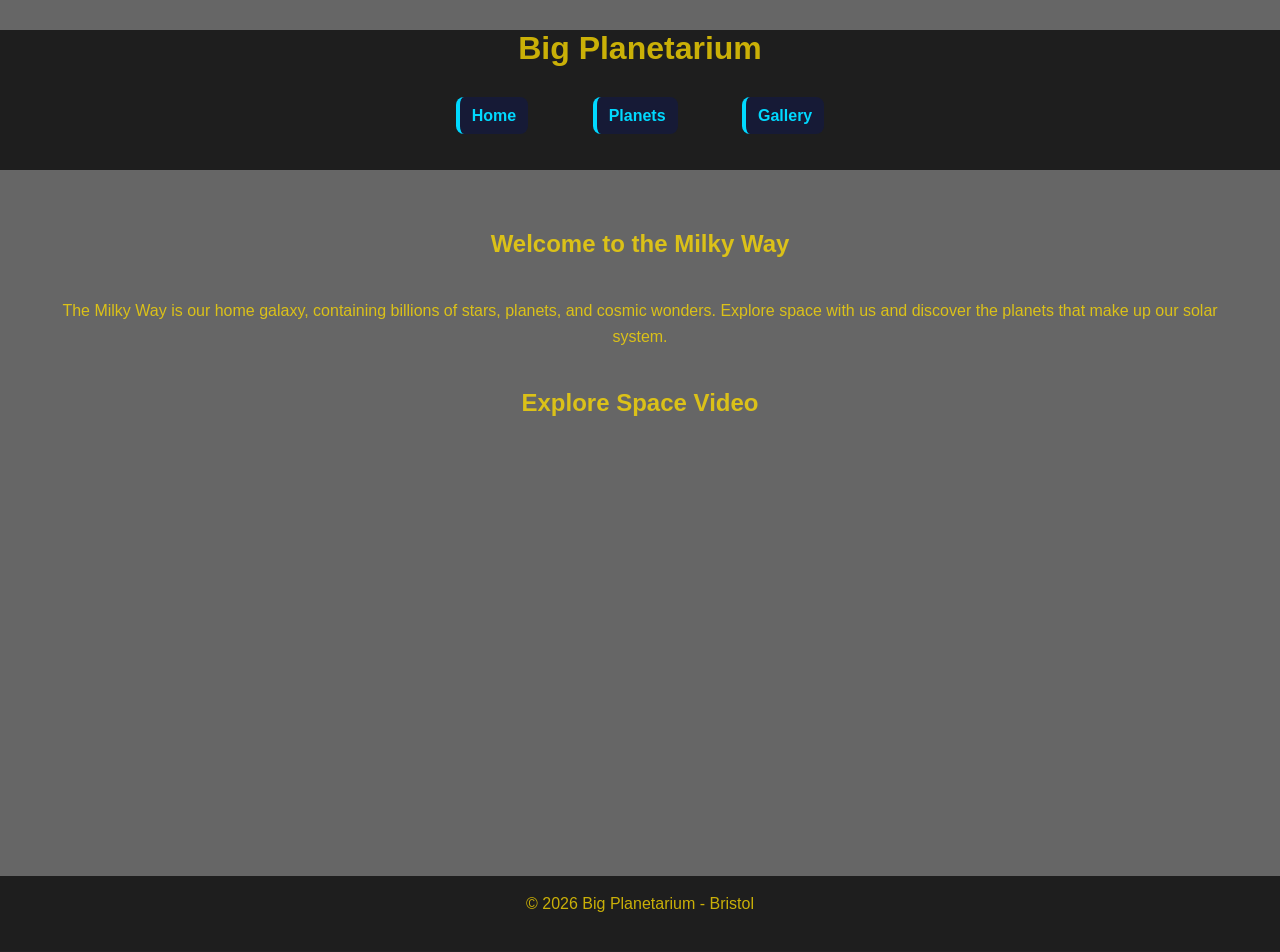
==== index.html @ 8860fdf0 "Add files via upload" ====
<!DOCTYPE html>
<html lang="en">
<head>
    <meta charset="UTF-8">
    <meta name="viewport" content="width=device-width, initial-scale=1.0">
    <title>Big Planetarium</title>
 
    <link rel="stylesheet" href="styles.css">
</head>
 
<body>
 
<header>
    <h1>Big Planetarium</h1>
 
    <nav>
        <ul>
            <li><a href="index.html">Home</a></li>
            <li><a href="planets/index.html">Planets</a></li>
            <li><a href="gallery.html">Gallery</a></li>
        </ul>
    </nav>
</header>
 
<main>
    <section>
        <h2>Welcome to the Milky Way</h2>
        <p>
            The Milky Way is our home galaxy, containing billions of stars, planets, and cosmic wonders.
            Explore space with us and discover the planets that make up our solar system.
        </p>
    </section>
 
    <section>
        <h2>Explore Space Video</h2>
 
        <iframe width="560" height="315"
            src="https://www.youtube.com/embed/libKVRa01L8"
            title="Space Documentary"
            allowfullscreen>
        </iframe>
    </section>
</main>
 
<footer>
    <p>&copy; 2026 Big Planetarium - Bristol</p>
</footer>
 
</body>
</html>
---- styles.css ----
/* Reset some default spacing */
* {
    margin: 0;
    padding: 0;
    box-sizing: border-box;
}
 
/* Background image */
body {
    font-family:Arial, Helvetica, sans-serif;
    color: rgba(255, 221, 0, 0.765);

    min-height: 100vh; /* 🔥 ensures full screen height */

    background:
        linear-gradient(rgba(0,0,0,0.6), rgba(0,0,0,0.6)),
        url("../images/SolarSystem_main.jpg"); /* 🔥 IMPORTANT FIX */

    background-size: cover;
    background-position: center;
    background-repeat: no-repeat;
}

/* Only apply sticky footer to planets page */
body.planets-page {
    display: flex;
    flex-direction: column;
    min-height: 100vh;
}

body.planets-page main {
    flex: 1;
}
/* Planets list styled like navigation */
.planets-list {
    list-style: none;
    padding: 0;
    margin: 20px 0;

    display: flex;              /* 🔥 makes items horizontal */
    justify-content: center;    /* center them */
    gap: 20px;                  /* spacing */
}

.planets-list a {
    color: #00d9ff;
    text-decoration: none;
    font-weight: bold;
}

.planets-list a:hover {
    text-decoration: underline;
}
/* ⚪ Mercury */
body.mercury section {
    border: 3px solid #cccccc;
    box-shadow: 0 0 15px rgba(200, 200, 200, 0.5);
}
body.mercury h1 { color: #cccccc;}
body.mercury h2 { margin-top: 20px;}

/* 🟡 Venus */
body.venus section {
    border: 2px solid #ff0084;
    box-shadow: 0 0 15px rgba(255, 215, 0, 0.5);
}
body.venus h1 { color: rgb(255, 0, 140); }
body.venus h2 { margin-top: 20px;}

/* 🌍 Earth */
body.earth section {
    border: 2px solid #4caf50;
    box-shadow: 0 0 15px rgba(76, 175, 80, 0.5);
}
body.earth h1 { color: #4caf50; }
body.earth h2 { margin-top: 20px;}

/* 🔴 Mars */
body.mars section {
    border: 2px solid #ff4d4d;
    box-shadow: 0 0 15px rgba(255, 77, 77, 0.5);
}
body.mars h1 { color: #ff4d4d; }
body.mars h2 { margin-top: 20px;}

/* 🟠 Jupiter */
body.jupiter section {
    border: 2px solid #ffb347;
    box-shadow: 0 0 15px rgba(255, 179, 71, 0.5);
}
body.jupiter h1 { color: #ffb347; }
body.jupiter h2 { margin-top: 20px;}

/* 🟤 Saturn */
body.saturn section {
    border: 2px solid #d2b48c;
    box-shadow: 0 0 15px rgba(210, 180, 140, 0.5);
}
body.saturn h1 { color: #d2b48c; }
body.saturn h2 { margin-top: 20px;}

/* 🔵 Uranus */
body.uranus section {
    border: 2px solid #4fd1ff;
    box-shadow: 0 0 15px rgba(79, 209, 255, 0.5);
}
body.uranus h1 { color: #4fd1ff; }
body.uranus h2 { margin-top: 20px;}

/* 🔵 Neptune */
body.neptune section {
    border: 2px solid #3f51ff;
    box-shadow: 0 0 15px rgba(63, 81, 255, 0.5);
}
body.neptune h1 { color: #3f51ff; }
body.neptune h2 { margin-top: 20px;}


.planet-menu {
    display: flex;
    flex-direction: column;
    gap: 15px;
    margin-top: 20px;
}

.planet-item {
    display: flex;
    justify-content: space-between;
    align-items: center;

    padding: 18px 22px;
    border-radius: 12px;

    background: rgba(15, 20, 50, 0.85);
    border: 1px solid rgba(0, 217, 255, 0.3);

    text-decoration: none;
    color: white;

    transition: all 0.3s ease;
}

.planet-item:hover {
    transform: translateY(-3px);
    background: rgba(0, 217, 255, 0.15);
    box-shadow: 0 0 20px rgba(0, 217, 255, 0.3);
}

.planet-name {
    font-size: 18px;
    font-weight: bold;
    color: #00d9ff;
}

.planet-tag {
    font-size: 14px;
    opacity: 0.8;
    background: rgba(0, 217, 255, 0.1);
    padding: 4px 10px;
    border-radius: 20px;
}

.gallery {
    display: flex;
    justify-content: center;
    gap: 20px;
    flex-wrap: wrap;
    margin-top: 20px;
}

.gallery img {
    width: 200px;
    border-radius: 10px;
    cursor: pointer;
    transition: transform 0.3s;
}

.gallery img:hover {
    transform: scale(1.1);
}

/* Popup background */
.popup {
    display: none;
    position: fixed;
    inset: 0;
    background: rgba(0,0,0,0.8);
    justify-content: center;
    align-items: center;
}

/* Popup box */
.popup-content {
    background: #111a3a;
    padding: 20px;
    border-radius: 10px;
    max-width: 400px;
    color: white;
    position: relative;
}

/* Close button */
.close {
    position: absolute;
    top: 10px;
    right: 15px;
    cursor: pointer;
    font-size: 24px;
}

/* Header styling */
header {
    background-color: rgba(0, 0, 0, 0.7);
    padding-bottom: 30px;
    text-align: center;
    
}
 
h1 {
    margin-bottom: 40px;
    margin-top: 30px;
}

h2 {
    margin-bottom: 40px;
    color: rgba(255, 221, 0, 0.765);
}

p{
    margin-bottom: 20px;
    line-height: 1.6;
}
 
/* Navigation */
nav ul {
    list-style: none;
    margin-bottom: 15px;
}
 
nav ul li {
    display: inline;
    margin: 30px;
}
 
nav a {
    color: #00d9ff;
    text-decoration: none;
    font-weight: bold;
}
 
nav a:hover {
    text-decoration: underline;
}

ul {
    list-style: none;
    padding: 0;
}

ul li {
    background: rgba(20, 25, 60, 0.8);
    margin: 8px 0;
    padding: 10px 12px;
    border-radius: 8px;
    border-left: 4px solid #00d9ff;
}
 
/* Main content */
main {
    padding: 60px 40px;
    text-align: center;
}
 
section {
    margin-bottom: 40px;
}

button {
    padding: 5px 10px;
    background: #00d9ff;
    border:#3f51ff;
    border-radius: 9px;
    cursor: pointer;
    font-weight: bold;
    color: black;
    transition: 0.3s;
}

button:hover {
    background: #009ec2;
}

img {
    max-width: 100%;
    border-radius: 10px;
    margin-top: 15px;
}
 
/* Video styling */
iframe {
    max-width: 100%;
    border: none;
}
 

/* Footer */
footer {
    background-color: rgba(0, 0, 0, 0.7);
    text-align: center;
    padding: 15px;
    position: relative;
    bottom: 0;
    width: 100%;
}
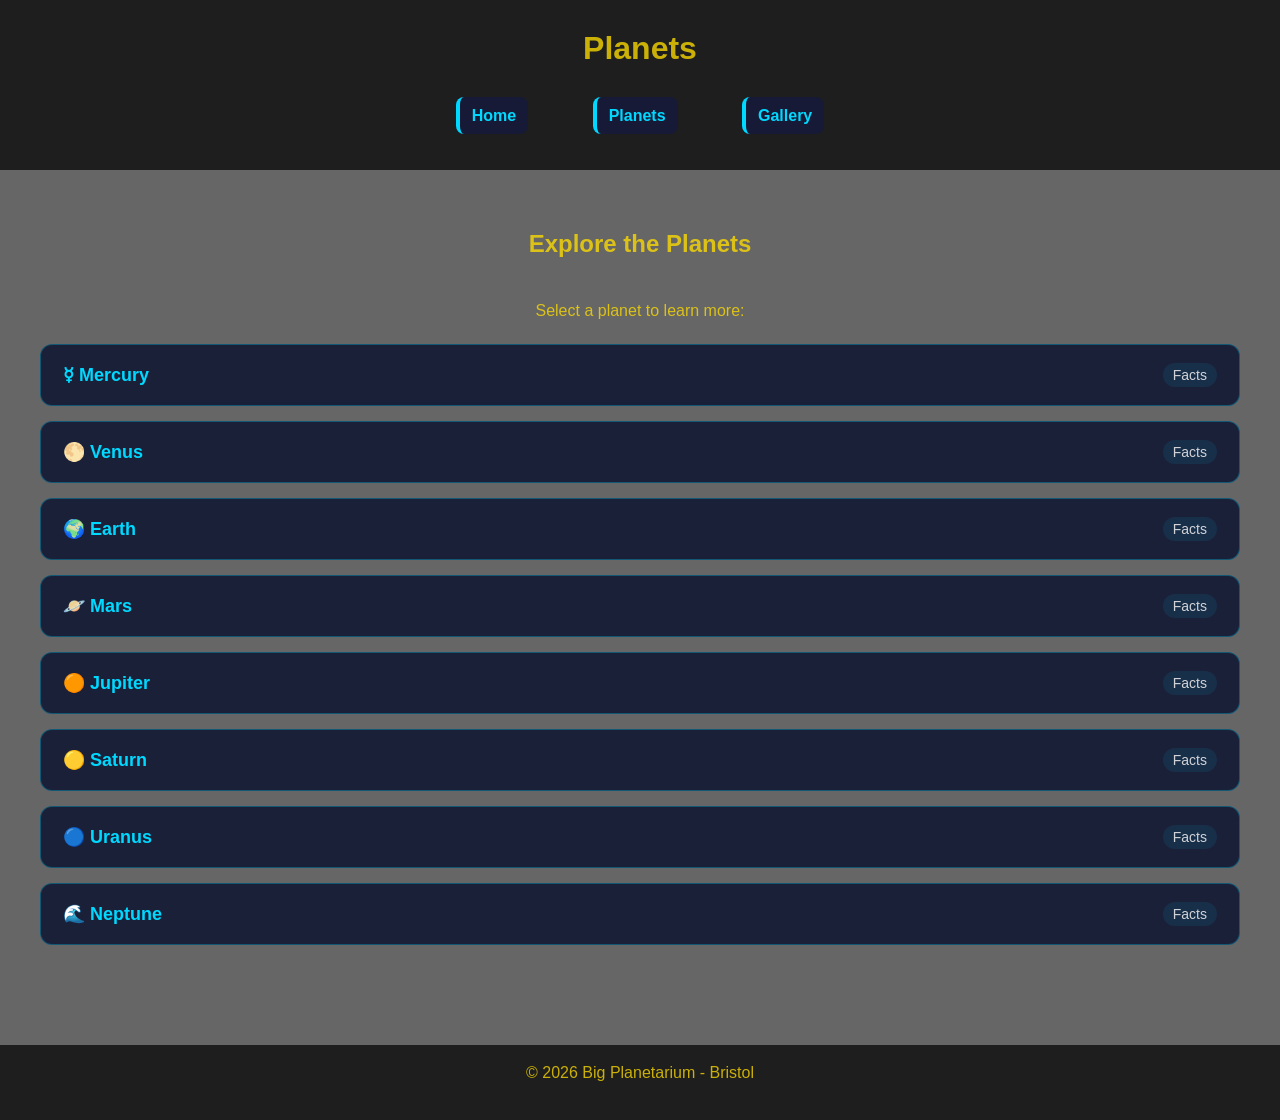
==== commit d46075a3: "Add files via upload" ====
--- a/index.html
+++ b/index.html
@@ -3,48 +3,83 @@
 <head>
     <meta charset="UTF-8">
     <meta name="viewport" content="width=device-width, initial-scale=1.0">
-    <title>Big Planetarium</title>
- 
-    <link rel="stylesheet" href="styles.css">
+    <title>Planets</title>
+
+    <!-- NOTE: ../ because we're inside a folder -->
+    <link rel="stylesheet" href="../styles.css">
 </head>
- 
-<body>
- 
+
+<body class="planets-page">
+
 <header>
-    <h1>Big Planetarium</h1>
- 
+    <h1>Planets</h1>
+
     <nav>
         <ul>
-            <li><a href="index.html">Home</a></li>
-            <li><a href="planets/index.html">Planets</a></li>
-            <li><a href="gallery.html">Gallery</a></li>
+            <li><a href="../index.html">Home</a></li>
+            <li><a href="index.html">Planets</a></li>
+            <li><a href="../gallery.html">Gallery</a></li>
         </ul>
     </nav>
 </header>
- 
+
 <main>
+
     <section>
-        <h2>Welcome to the Milky Way</h2>
-        <p>
-            The Milky Way is our home galaxy, containing billions of stars, planets, and cosmic wonders.
-            Explore space with us and discover the planets that make up our solar system.
-        </p>
-    </section>
- 
-    <section>
-        <h2>Explore Space Video</h2>
- 
-        <iframe width="560" height="315"
-            src="https://www.youtube.com/embed/libKVRa01L8"
-            title="Space Documentary"
-            allowfullscreen>
-        </iframe>
-    </section>
+        <h2>Explore the Planets</h2>
+
+        <p>Select a planet to learn more:</p>
+
+        <div class="planet-menu">
+
+            <a href="mercury.html" class="planet-item">
+                <span class="planet-name">☿ Mercury</span>
+                <span class="planet-tag">Facts</span>
+            </a>
+        
+            <a href="venus.html" class="planet-item">
+                <span class="planet-name">🌕 Venus</span>
+                <span class="planet-tag">Facts</span>
+            </a>
+
+            <a href="earth.html" class="planet-item">
+                <span class="planet-name">🌍 Earth</span>
+                <span class="planet-tag">Facts</span>
+            </a>
+
+            <a href="mars.html" class="planet-item">
+                <span class="planet-name">🪐 Mars</span>
+                <span class="planet-tag">Facts</span>
+            </a>
+
+            <a href="jupiter.html" class="planet-item">
+                <span class="planet-name">🟠 Jupiter</span>
+                <span class="planet-tag">Facts</span>
+            </a>
+
+            <a href="saturn.html" class="planet-item">
+                <span class="planet-name">🟡 Saturn</span>
+                <span class="planet-tag">Facts</span>
+            </a>
+        
+            <a href="uranus.html" class="planet-item">
+                <span class="planet-name">🔵 Uranus</span>
+                <span class="planet-tag">Facts</span>
+            </a>
+        
+            <a href="neptune.html" class="planet-item">
+                <span class="planet-name">🌊 Neptune</span>
+                <span class="planet-tag">Facts</span>
+            </a>
+        
+        </div>
+</section>
+
 </main>
- 
+
 <footer>
     <p>&copy; 2026 Big Planetarium - Bristol</p>
 </footer>
- 
+
 </body>
 </html>
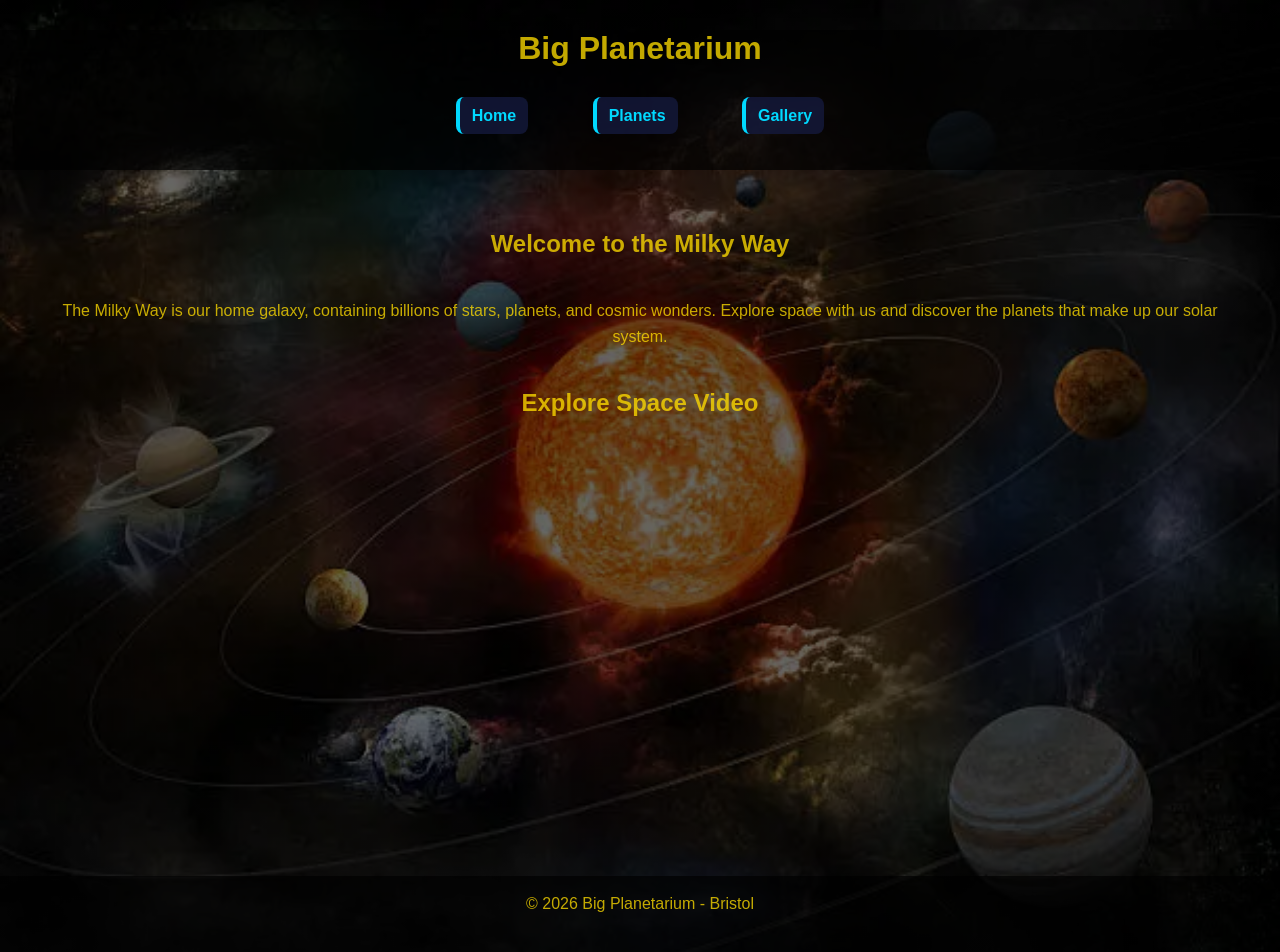
==== commit 2b5ae018: "Add files via upload" ====
--- a/index.html
+++ b/index.html
@@ -3,83 +3,48 @@
 <head>
     <meta charset="UTF-8">
     <meta name="viewport" content="width=device-width, initial-scale=1.0">
-    <title>Planets</title>
-
-    <!-- NOTE: ../ because we're inside a folder -->
-    <link rel="stylesheet" href="../styles.css">
+    <title>Big Planetarium</title>
+ 
+    <link rel="stylesheet" href="styles.css">
 </head>
-
-<body class="planets-page">
-
+ 
+<body>
+ 
 <header>
-    <h1>Planets</h1>
-
+    <h1>Big Planetarium</h1>
+ 
     <nav>
         <ul>
-            <li><a href="../index.html">Home</a></li>
-            <li><a href="index.html">Planets</a></li>
-            <li><a href="../gallery.html">Gallery</a></li>
+            <li><a href="index.html">Home</a></li>
+            <li><a href="planets/index.html">Planets</a></li>
+            <li><a href="gallery.html">Gallery</a></li>
         </ul>
     </nav>
 </header>
-
+ 
 <main>
-
     <section>
-        <h2>Explore the Planets</h2>
-
-        <p>Select a planet to learn more:</p>
-
-        <div class="planet-menu">
-
-            <a href="mercury.html" class="planet-item">
-                <span class="planet-name">☿ Mercury</span>
-                <span class="planet-tag">Facts</span>
-            </a>
-        
-            <a href="venus.html" class="planet-item">
-                <span class="planet-name">🌕 Venus</span>
-                <span class="planet-tag">Facts</span>
-            </a>
-
-            <a href="earth.html" class="planet-item">
-                <span class="planet-name">🌍 Earth</span>
-                <span class="planet-tag">Facts</span>
-            </a>
-
-            <a href="mars.html" class="planet-item">
-                <span class="planet-name">🪐 Mars</span>
-                <span class="planet-tag">Facts</span>
-            </a>
-
-            <a href="jupiter.html" class="planet-item">
-                <span class="planet-name">🟠 Jupiter</span>
-                <span class="planet-tag">Facts</span>
-            </a>
-
-            <a href="saturn.html" class="planet-item">
-                <span class="planet-name">🟡 Saturn</span>
-                <span class="planet-tag">Facts</span>
-            </a>
-        
-            <a href="uranus.html" class="planet-item">
-                <span class="planet-name">🔵 Uranus</span>
-                <span class="planet-tag">Facts</span>
-            </a>
-        
-            <a href="neptune.html" class="planet-item">
-                <span class="planet-name">🌊 Neptune</span>
-                <span class="planet-tag">Facts</span>
-            </a>
-        
-        </div>
-</section>
-
+        <h2>Welcome to the Milky Way</h2>
+        <p>
+            The Milky Way is our home galaxy, containing billions of stars, planets, and cosmic wonders.
+            Explore space with us and discover the planets that make up our solar system.
+        </p>
+    </section>
+ 
+    <section>
+        <h2>Explore Space Video</h2>
+ 
+        <iframe width="560" height="315"
+            src="https://www.youtube.com/embed/libKVRa01L8"
+            title="Space Documentary"
+            allowfullscreen>
+        </iframe>
+    </section>
 </main>
-
+ 
 <footer>
     <p>&copy; 2026 Big Planetarium - Bristol</p>
 </footer>
-
+ 
 </body>
 </html>
